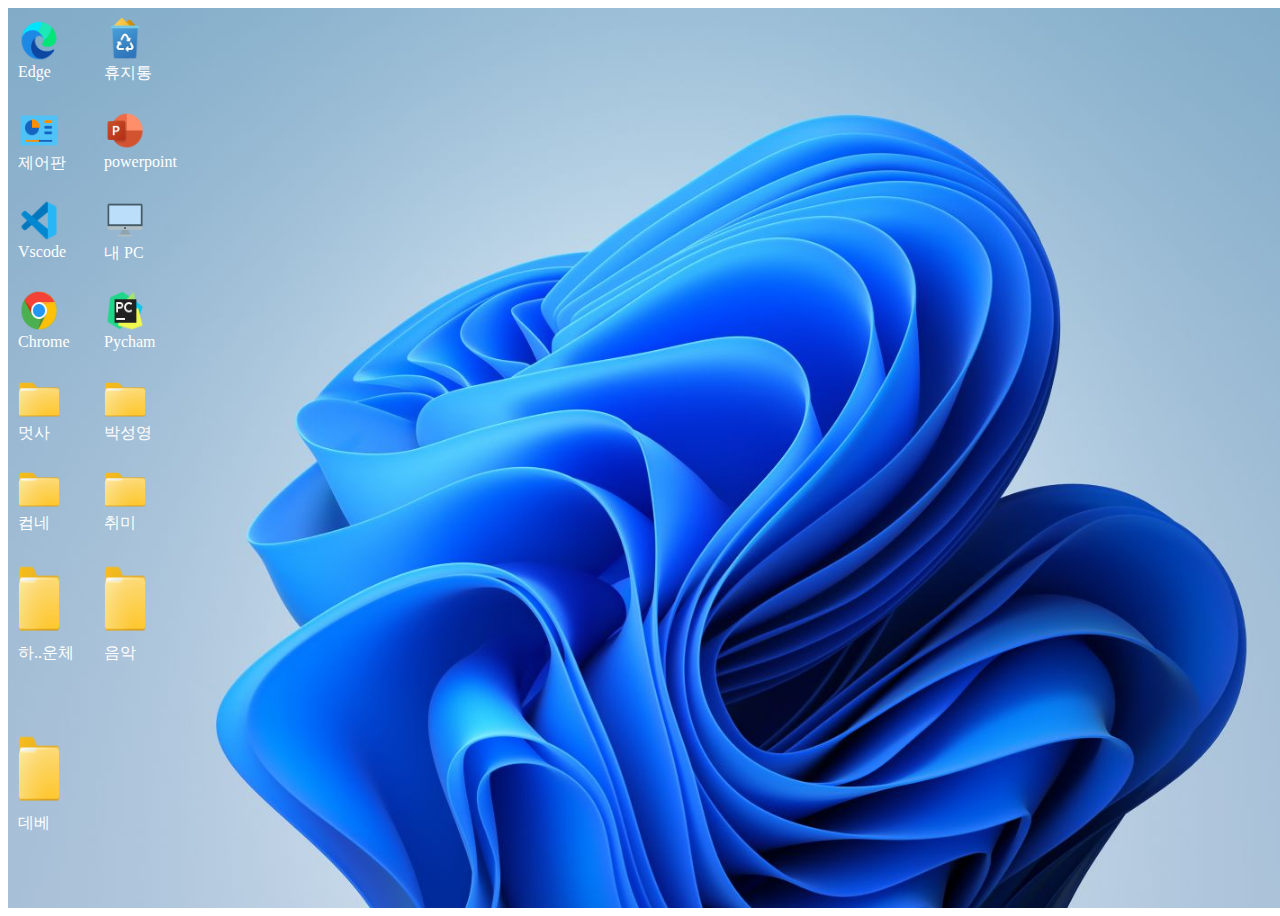
==== index.html @ 016f9d2e "update index.html, make new folder_page" ====
<!DOCTYPE html>
<html lang="ko">
  <head>
    <link rel="stylesheet" href="./index.css" />
    <title>어흥</title>
  </head>
  <body>
    <div class="wrapper">
      <div class="container_header">
        <div class="container_header_left">
          <div class="icon"><img src="./img/icon_edge.png" alt="" /> Edge</div>
          <div class="icon">
            <img src="./img/icon_trash.png" alt="" />휴지통
          </div>
          <div class="icon">
            <img src="./img/icone_control.png" alt="" />제어판
          </div>
          <div class="icon">
            <img src="./img/icone_powerpoint.png" alt="" /> powerpoint
          </div>
          <div class="icon">
            <img src="./img/icone_vscode.png" alt="" />Vscode
          </div>
          <div class="icon"><img src="./img/icone_pc.png" alt="" />내 PC</div>
          <div class="icon">
            <img src="./img/icone_crome.png" alt="" />Chrome
          </div>
          <div class="icon">
            <img src="./img/icon_pycham.png" alt="" />Pycham
          </div>
          <div class="icon">
            <img src="./img/icone_folder.png" alt="" />멋사
          </div>
          <div class="icon">
            <img
              src="./img/icone_folder.png"
              alt=""
              style="cursor: pointer"
              onclick="javascript:location.href='../folder_page/index.html'"
            />박성영
          </div>
          <div class="icon">
            <img src="./img/icone_folder.png" alt="" />컴네
          </div>
          <div class="icon">
            <img src="./img/icone_folder.png" alt="" />취미
          </div>
          <div class="icon">
            <img src="./img/icone_folder.png" alt="" />하..운체
          </div>
          <div class="icon">
            <img src="./img/icone_folder.png" alt="" />음악
          </div>
          <div class="icon">
            <img src="./img/icone_folder.png" alt="" />데베
          </div>
        </div>
      </div>
    </div>
  </body>
</html>
---- index.css ----
* {
  box-sizing: border-box;
}

body {
  width: 100%;
  height: 100%;
}

.wrapper {
  width: 100vw;
  height: 100vh;
  background-image: url(.//img/background.jpg);
  background-size: cover;
}

.container_header {
  width: 100%;
  height: 100%;
}

.container_header_left {
  padding: 10px;
  width: 15%;
  height: 100%;
  display: grid;
  grid-template-columns: 1fr 1fr;
  grid-template-rows: repeat(6, 90px);
}

.icon {
  width: 65px;
  display: flex;
  flex-direction: column;
  text-align: left;
  color: white;
}
.icon > img {
  width: 65%;
  height: 50%;
}
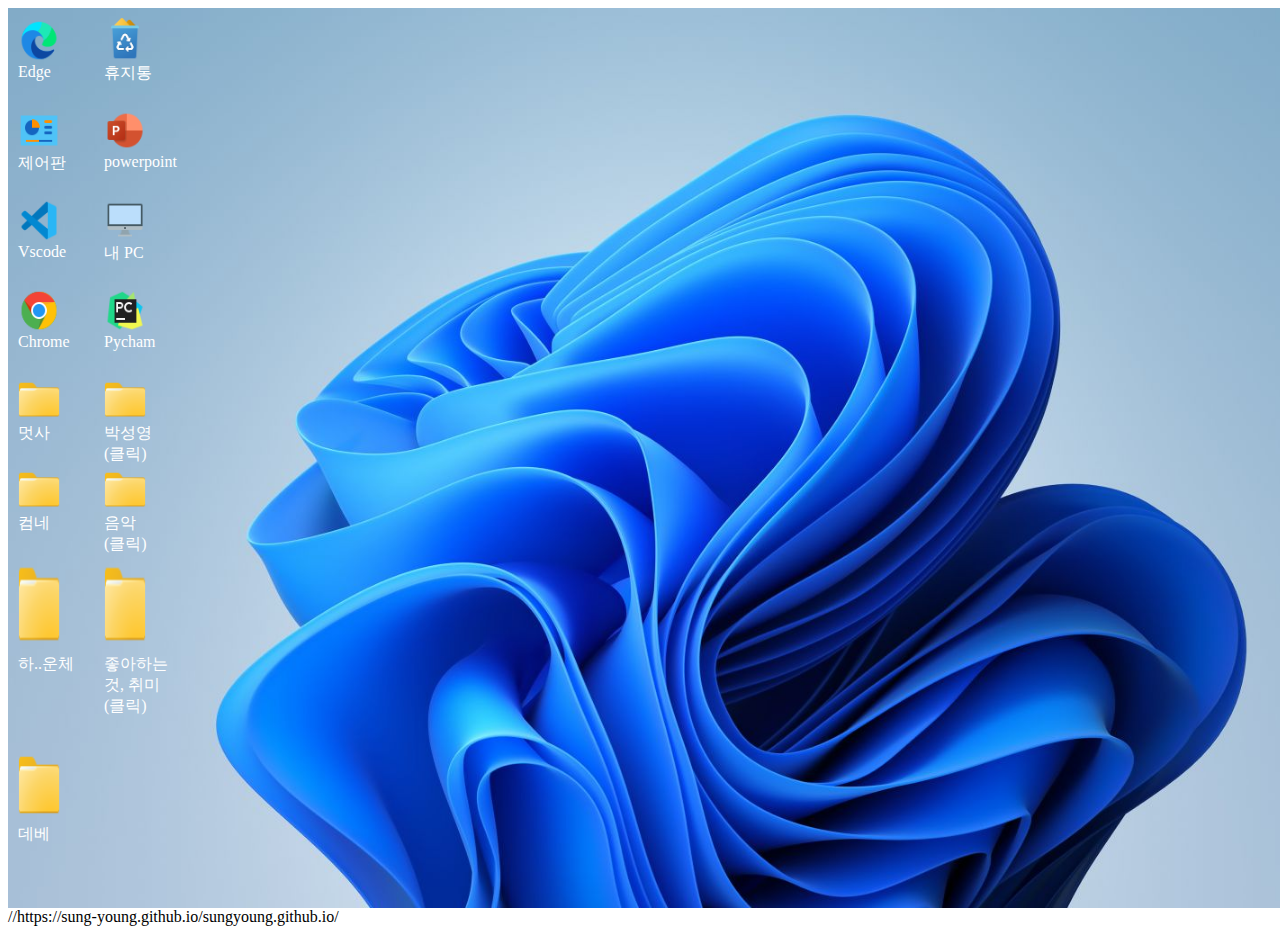
==== commit 94359f13: "done" ====
--- a/index.html
+++ b/index.html
@@ -16,14 +16,25 @@
             <img src="./img/icone_control.png" alt="" />제어판
           </div>
           <div class="icon">
-            <img src="./img/icone_powerpoint.png" alt="" /> powerpoint
+            <img
+              src="./img/icone_powerpoint.png"
+              alt=""
+              style="cursor: pointer"
+              onclick="javascript:location.href='https://www.office.com/'"
+            />
+            powerpoint
           </div>
           <div class="icon">
             <img src="./img/icone_vscode.png" alt="" />Vscode
           </div>
           <div class="icon"><img src="./img/icone_pc.png" alt="" />내 PC</div>
           <div class="icon">
-            <img src="./img/icone_crome.png" alt="" />Chrome
+            <img
+              src="./img/icone_crome.png"
+              alt=""
+              style="cursor: pointer"
+              onclick="javascript:location.href='http://www.google.com'"
+            />Chrome
           </div>
           <div class="icon">
             <img src="./img/icon_pycham.png" alt="" />Pycham
@@ -36,20 +47,30 @@
               src="./img/icone_folder.png"
               alt=""
               style="cursor: pointer"
-              onclick="javascript:location.href='../folder_page/index.html'"
-            />박성영
+              onclick="javascript:location.href='/folder_page/index.html'"
+            />박성영(클릭)
           </div>
           <div class="icon">
             <img src="./img/icone_folder.png" alt="" />컴네
           </div>
           <div class="icon">
-            <img src="./img/icone_folder.png" alt="" />취미
+            <img
+              src="./img/icone_folder.png"
+              alt=""
+              style="cursor: pointer"
+              onclick="javascript:location.href='/folder_page_music/index.html'"
+            />음악&emsp;(클릭)
           </div>
           <div class="icon">
             <img src="./img/icone_folder.png" alt="" />하..운체
           </div>
           <div class="icon">
-            <img src="./img/icone_folder.png" alt="" />음악
+            <img
+              src="./img/icone_folder.png"
+              alt=""
+              style="cursor: pointer"
+              onclick="javascript:location.href='/folder_page_hobby/index.html'"
+            />좋아하는것, 취미(클릭)
           </div>
           <div class="icon">
             <img src="./img/icone_folder.png" alt="" />데베
@@ -59,3 +80,4 @@
     </div>
   </body>
 </html>
+//https://sung-young.github.io/sungyoung.github.io/
